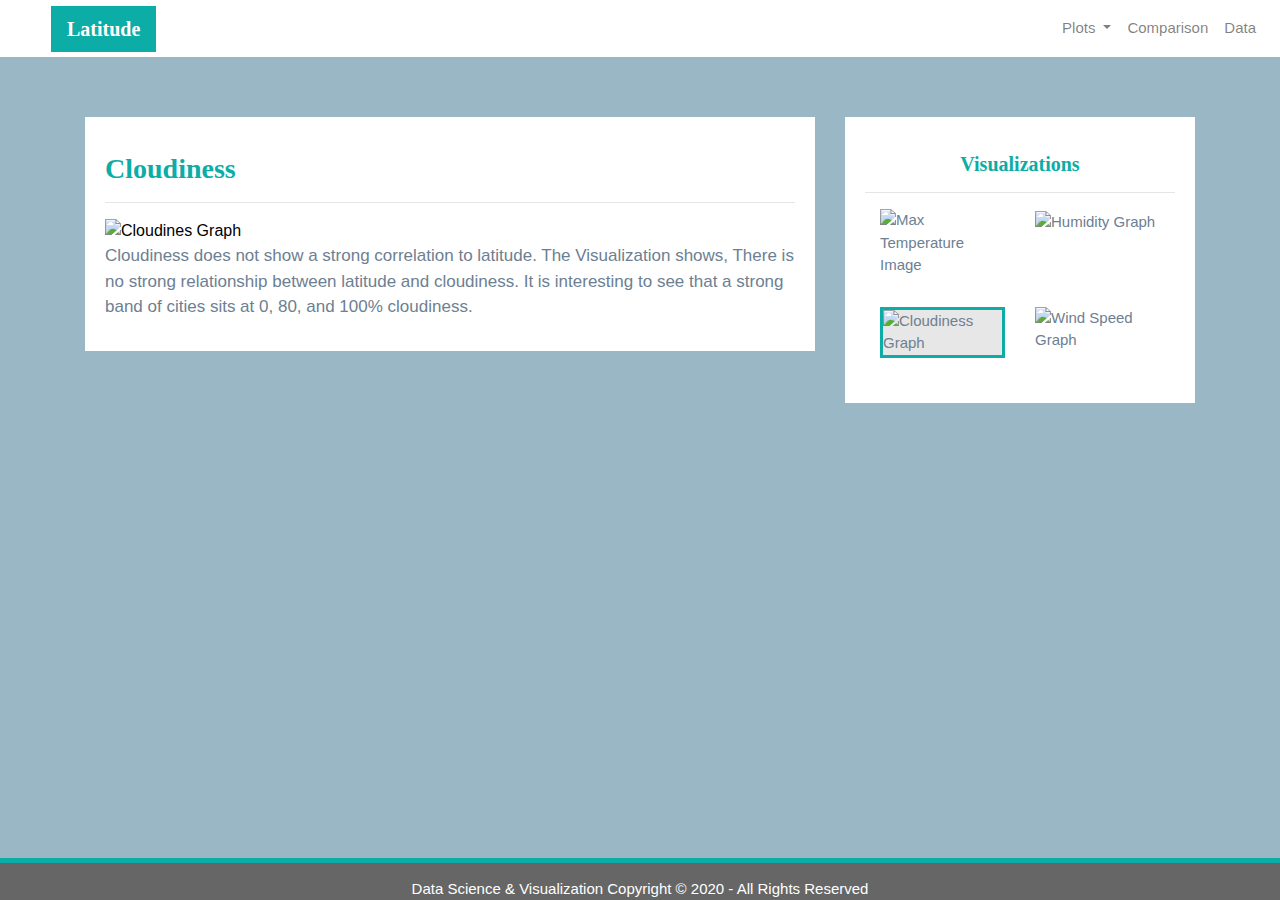
==== cloudiness.html @ c1d8773f "Cloudiness" ====
<!DOCTYPE html>
<html lang="en">

<head>
  <meta charset="UTF-8"/>
  <meta http-equiv="X-UA-Compatible" content="IE=edge">
  <meta name="viewport" content="width=device-width, initial-scale=1">
  <meta name="description" content="">
  <meta name="author" content="Russ">
  <title>Cloudiness</title>
 

  <!-- Bootstrap CSS -->
  <link rel="stylesheet" href="https://stackpath.bootstrapcdn.com/bootstrap/4.3.1/css/bootstrap.min.css" integrity="sha384-ggOyR0iXCbMQv3Xipma34MD+dH/1fQ784/j6cY/iJTQUOhcWr7x9JvoRxT2MZw1T" 
    crossorigin="anonymous">

  <!--CSS Link-->
  <link rel="stylesheet" type="text/css" href="style.css">

</head>

<body>
  <!-- Navigation Section -->
  <div class="navigation">
    <nav class="navbar navbar-expand-lg navbar-light">
      <a class="navbar-brand" style="background-color: #0BADA6;" href="Index.html">Latitude</a>
      <button class="navbar-toggler border border-white" type="button" data-toggle="collapse" data-target="#navbarNavDropdown"
        aria-controls="navbarNavDropdown" aria-expanded="false" aria-label="Toggle navigation">
        <span class="navbar-toggler-icon"></span>
      </button>
      <div class="collapse navbar-collapse" id="navbarNavDropdown">
        <ul class="navbar-nav ml-auto">
          <li class="nav-item dropdown">
            <a class="nav-link dropdown-toggle" href="#" id="navbarDropdownMenuLink" data-toggle="dropdown"
              aria-haspopup="true" aria-expanded="false">
              Plots
            </a>
            <div class="dropdown-menu" aria-labelledby="navbarDropdownMenuLink">
              <a class="dropdown-item" href="max_temperature.html">Max Temperature</a>
              <a class="dropdown-item" href="humidity.html">Humidity</a>
              <a class="dropdown-item active" href="cloudiness.html">Cloudiness</a>
              <a class="dropdown-item" href="wind_speed.html">Wind Speed</a>
              <a class="dropdown-item" href="comparisons.html">Comparison</a>
              <a class="dropdown-item" href="data.html">Data</a>
            </div>
          </li>
          <li class="nav-item">
            <a class="nav-link" href="comparisons.html">Comparison</a>
          </li>
          <li class="nav-item">
            <a class="nav-link" href="data.html">Data</a>
          </li>

        </ul>
      </div>
    </nav>
  </div>
  <!-- Content Section -->
  <div class="container">
    <div class="row">
      <div class="col-lg-8 col-md-12">
        <!-- Left box  -->
        <div class="box">
          <h3 class="title">Cloudiness</h3>
          <hr>
          <img src="/Users/Edo/Resources/Homework/Resources/assets/Images/Fig3.png" alt="Cloudines Graph">
          <p>Cloudiness does not show a strong correlation to latitude. The Visualization shows,
             There is no strong relationship between latitude and cloudiness. It is interesting to see that a strong band of cities sits at 0, 80, and 100% cloudiness.</p>
        </div>
      </div>
      <div class="col-lg-4 col-md-12">
        <!-- Right Box -->
        <div class="box">
          <h5 class="title">Visualizations</h5>
          <hr>



          <div class="container">
            <div class="row" style="padding-bottom: 30px;">
              <div class="col-6">
                <a href="max_temperature.html">
                  <img class="panel" src="/Users/Edo/Resources/Homework/Resources/assets/Images/Fig1.png" alt="Max Temperature Image">
                </a>
              </div>
              <div class="col-6">
                <a href="humidity.html">
                  <img class="panel" src="/Users/Edo/Resources/Homework/Resources/assets/Images/Fig2.png" alt="Humidity Graph">
                </a>
              </div>
            </div>

            <div class="row" style="padding-bottom: 30px;">
              <div class="col-6">
                <a href="cloudiness.html">
                  <img class="panel active" src="/Users/Edo/Resources/Homework/Resources/assets/Images/Fig3.png" alt="Cloudiness Graph">
                </a>
              </div>
              <div class="col-6">
                <a href="wind_speed.html">
                  <img class="panel" src="/Users/Edo/Resources/Homework/Resources/assets/Images/Fig4.png" alt="Wind Speed Graph">
                </a>
              </div>


            </div>
          </div>


        </div>
      </div>
    </div>
  </div>
  <!-- Footer Section -->
  <footer>
    <div class="footer">Data Science & Visualization Copyright © 2020 - All Rights Reserved</div>
  </footer>

  <!-- Bootstrap CDN -->
  <script src="https://code.jquery.com/jquery-3.3.1.slim.min.js" integrity="sha384-q8i/X+965DzO0rT7abK41JStQIAqVgRVzpbzo5smXKp4YfRvH+8abtTE1Pi6jizo" 
    crossorigin="anonymous"></script>
  <script src="https://cdnjs.cloudflare.com/ajax/libs/popper.js/1.14.7/umd/popper.min.js" integrity="sha384-UO2eT0CpHqdSJQ6hJty5KVphtPhzWj9WO1clHTMGa3JDZwrnQq4sF86dIHNDz0W1" 
    crossorigin="anonymous"></script>
  <script src="https://stackpath.bootstrapcdn.com/bootstrap/4.3.1/js/bootstrap.min.js" integrity="sha384-JjSmVgyd0p3pXB1rRibZUAYoIIy6OrQ6VrjIEaFf/nJGzIxFDsf4x0xIM+B07jRM" 
    crossorigin="anonymous"></script>

</body>

</html>
---- style.css ----
/* Body */
body{
    background-color: #99b7c5; 
  }
  /* Navbar */
  .navbar{
    max-height: 57px; 
  }
  .navigation .navbar-brand{
    color: white; 
    margin-left: 35px; 
    padding: inherit; 
    font-weight: bold; 
    background-color: #0BADA6;
    font-family: Georgia, 'Times New Roman', Times, serif;
  }
  .navbar{
    background-color: white; 
    font-size: 16px; 
  }
  .active, .dropdown-menu .dropdown-item:active a:hover{
    background-color:#E7E7E7!important; 
  }
  .dropdown-item{
    color: #6D8092 !important; 
  }
  .dropdown .dropdown-menu .dropdown-item:active, .dropdown .dropdown-menu .dropdown-item:hover{
    background-color:#E7E7E7 !important; 
  }
  a{
    color: #6D8092;
    font-size: 15px; 
  }
  .nav-link:hover{
    background-color:#E7E7E7 !important;
   }
  
  .navbar-brand:hover{
  color: rgb(175, 175, 175) !important;
  }
  /* Images */
  img{
    width:100% !important;
    height:100% !important; 
  }
  .active, .panel:hover{
    border-color:#0BADA6;
    border-style: solid; 
    
  }
  .vizualization{
    width:50% !important;
    height:50% !important;
  }
  
  /* Title Class  */
  .title{
    color: #0BADA6;  
    font-family: Georgia, 'Times New Roman', Times, serif;
    font-weight: bolder; 
    padding-top: 25px; 
  }
  /* Paragraph Element */
  p{
  color: #6D8092;
  font-family: Arial, Helvetica, sans-serif;
  font-size: 17px; 
  }
  
  /* h5 Element */
  h5{
    text-align: center;
  }
  
  /* Box Class */
  .box {
    margin-top: 60px; 
    margin-bottom: 62px; 
    padding: 10px 20px 15px; 
    color:black;
    background-color: white; 
  
  }
  /* Table */
  .table{
    font-size: 15px; 
    border-top-color: white !important; 
  }
  /* Footer */
  footer{
  background-color: #666666; 
  border-top-style: solid; 
  border-top-width: 5px; 
  border-top-color: #0BADA6;
  color: white; 
  min-height: 40px; 
  font-family: Arial, Helvetica, sans-serif;
  font-size: 15px; 
  text-align: center; 
  position: fixed;
  left: 0;
  bottom: 0;
  width: 100%;
  padding-top: 15px; 
  }
  /* Media Queries */
  @media(max-width: 992px){
  .navbar-expand-lg{
  background-color: #0BADA6 !important;
  }
  .navbar{
    max-height: none; 
    padding: inherit;
  }
  .navbar div{
    margin: inherit; 
    background-color: white;  
  }
  .navbar-brand{
    padding: 10px !important; 
  }
  
  button{
    margin-right: 30px; 
  }
  button:focus {
  
    outline: 1px dotted;
    outline: 5px auto -webkit-focusring-color;
    
    }
  }
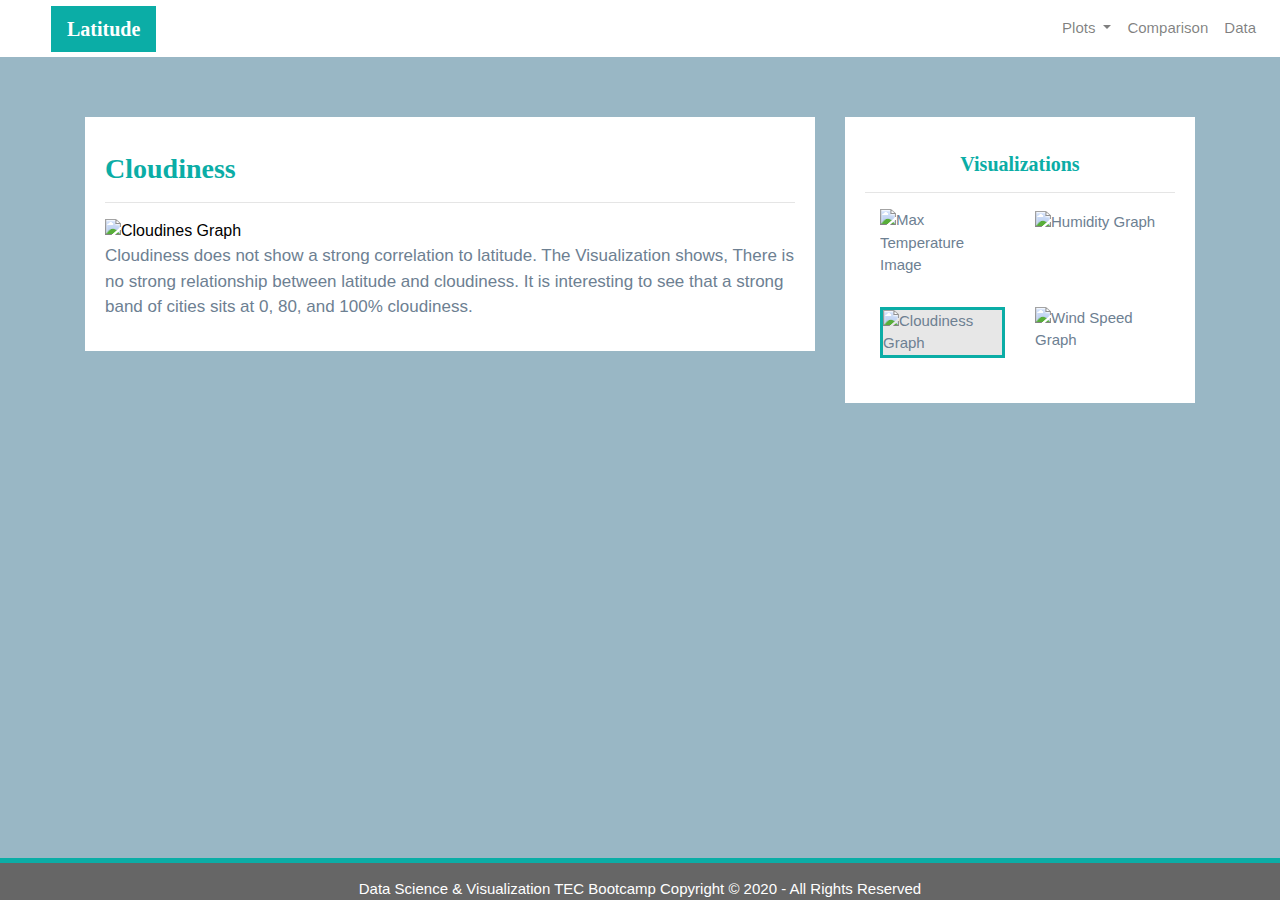
==== commit c52978c8: "Temperature" ====
--- a/cloudiness.html
+++ b/cloudiness.html
@@ -73,9 +73,6 @@
         <div class="box">
           <h5 class="title">Visualizations</h5>
           <hr>
-
-
-
           <div class="container">
             <div class="row" style="padding-bottom: 30px;">
               <div class="col-6">
@@ -113,7 +110,7 @@
   </div>
   <!-- Footer Section -->
   <footer>
-    <div class="footer">Data Science & Visualization Copyright © 2020 - All Rights Reserved</div>
+    <div class="footer">Data Science & Visualization TEC Bootcamp Copyright © 2020 - All Rights Reserved</div>
   </footer>
 
   <!-- Bootstrap CDN -->
